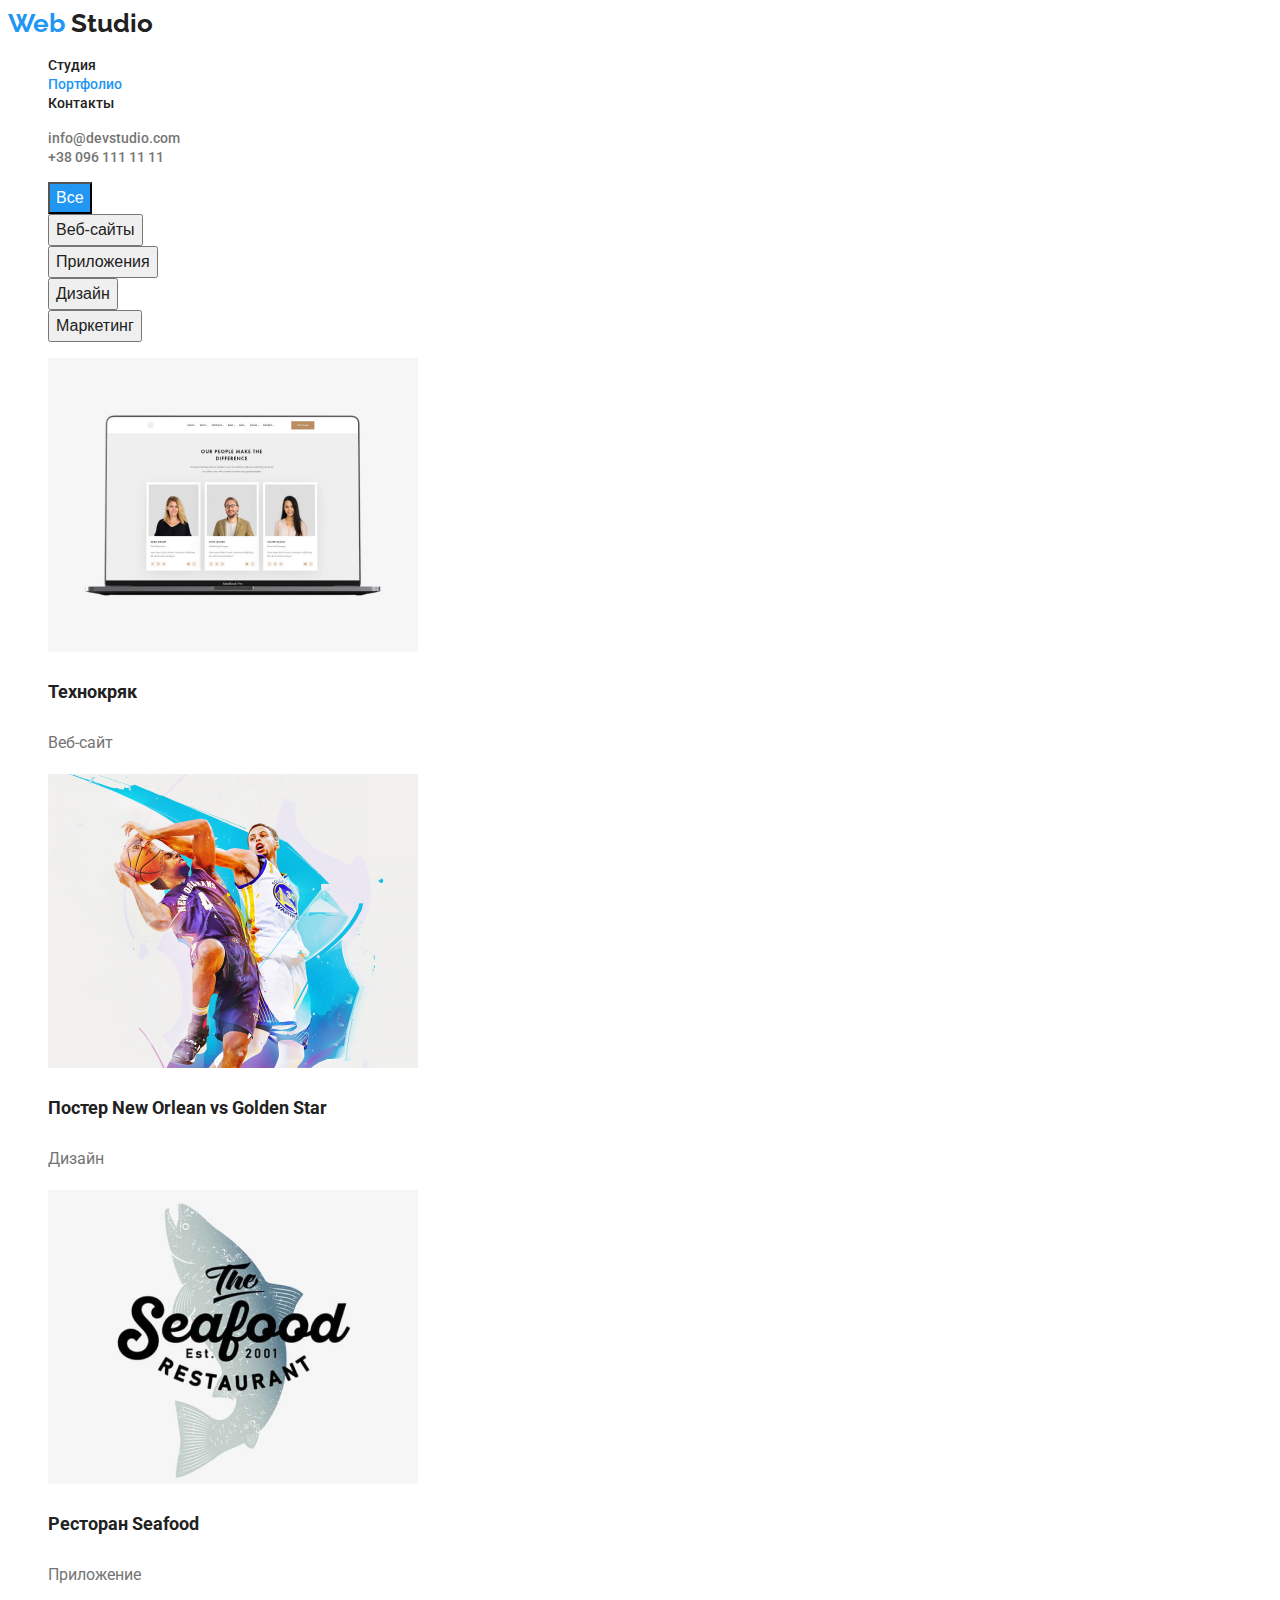
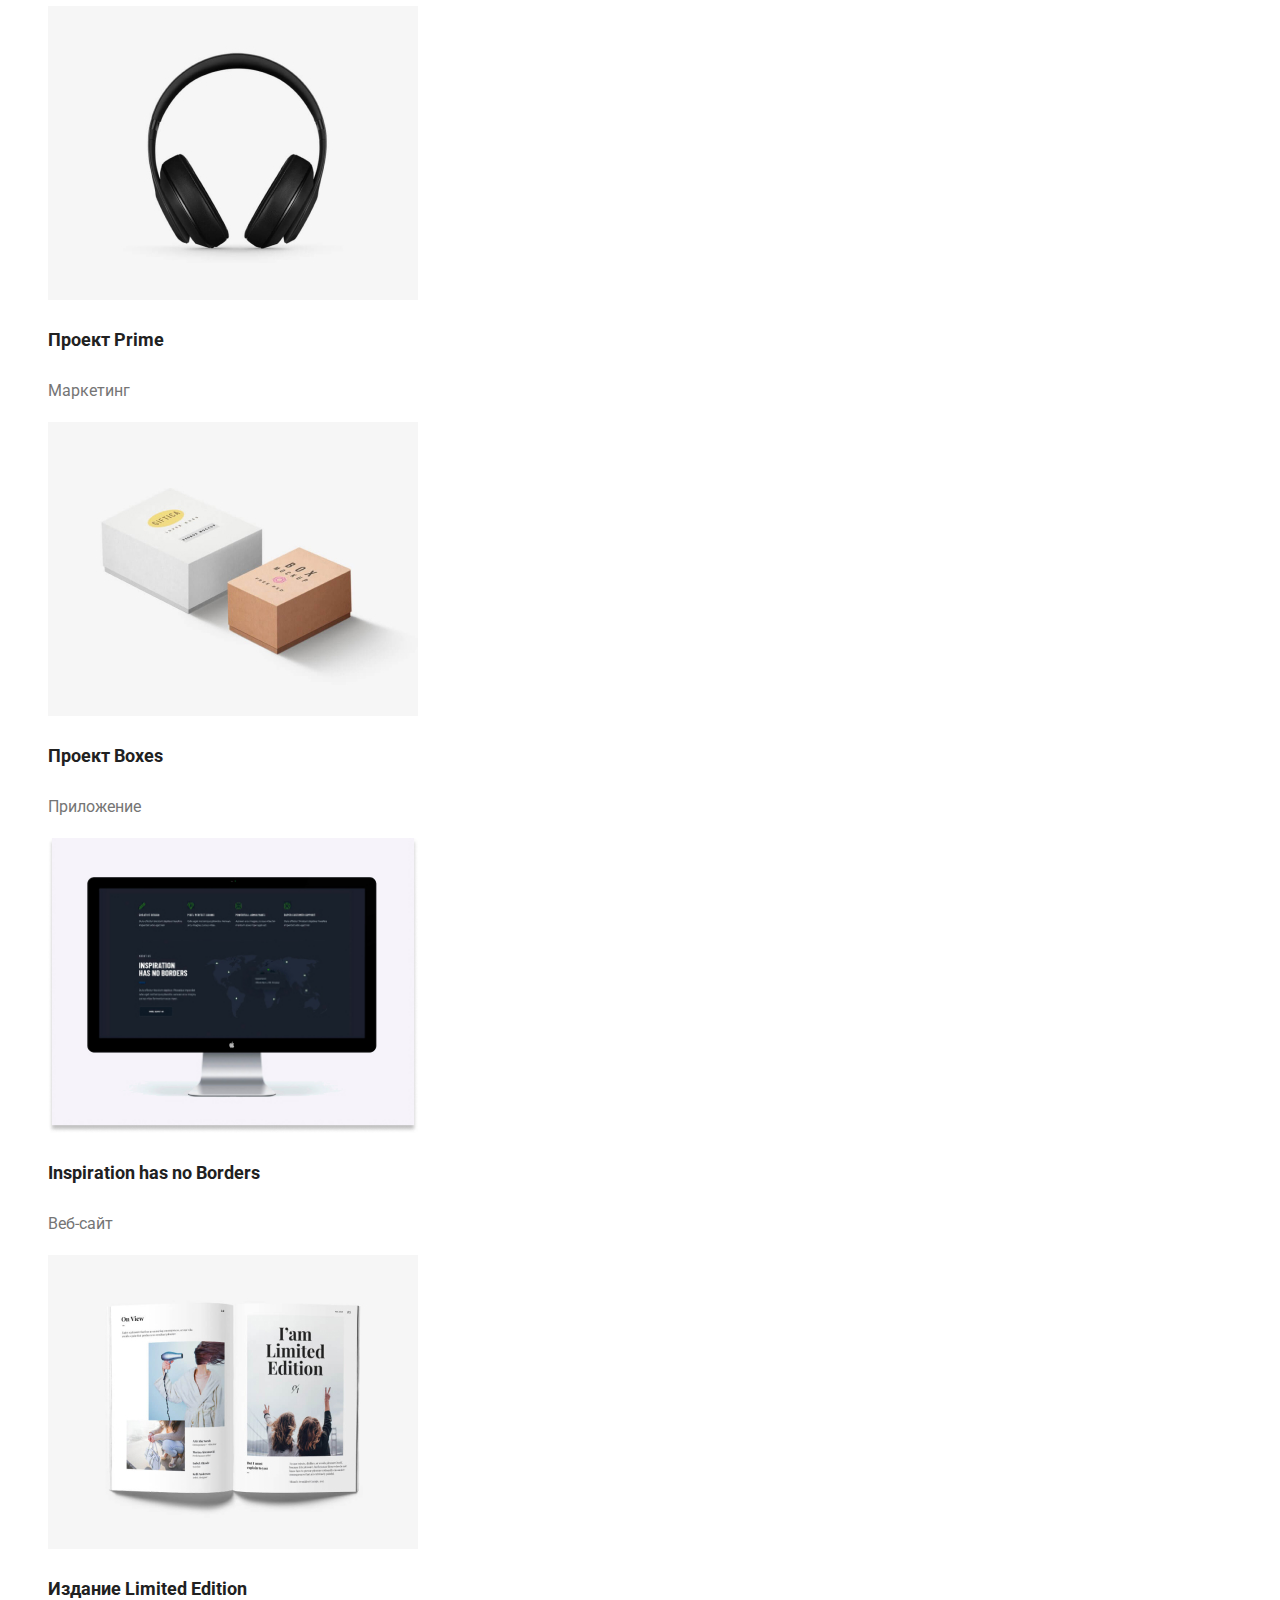
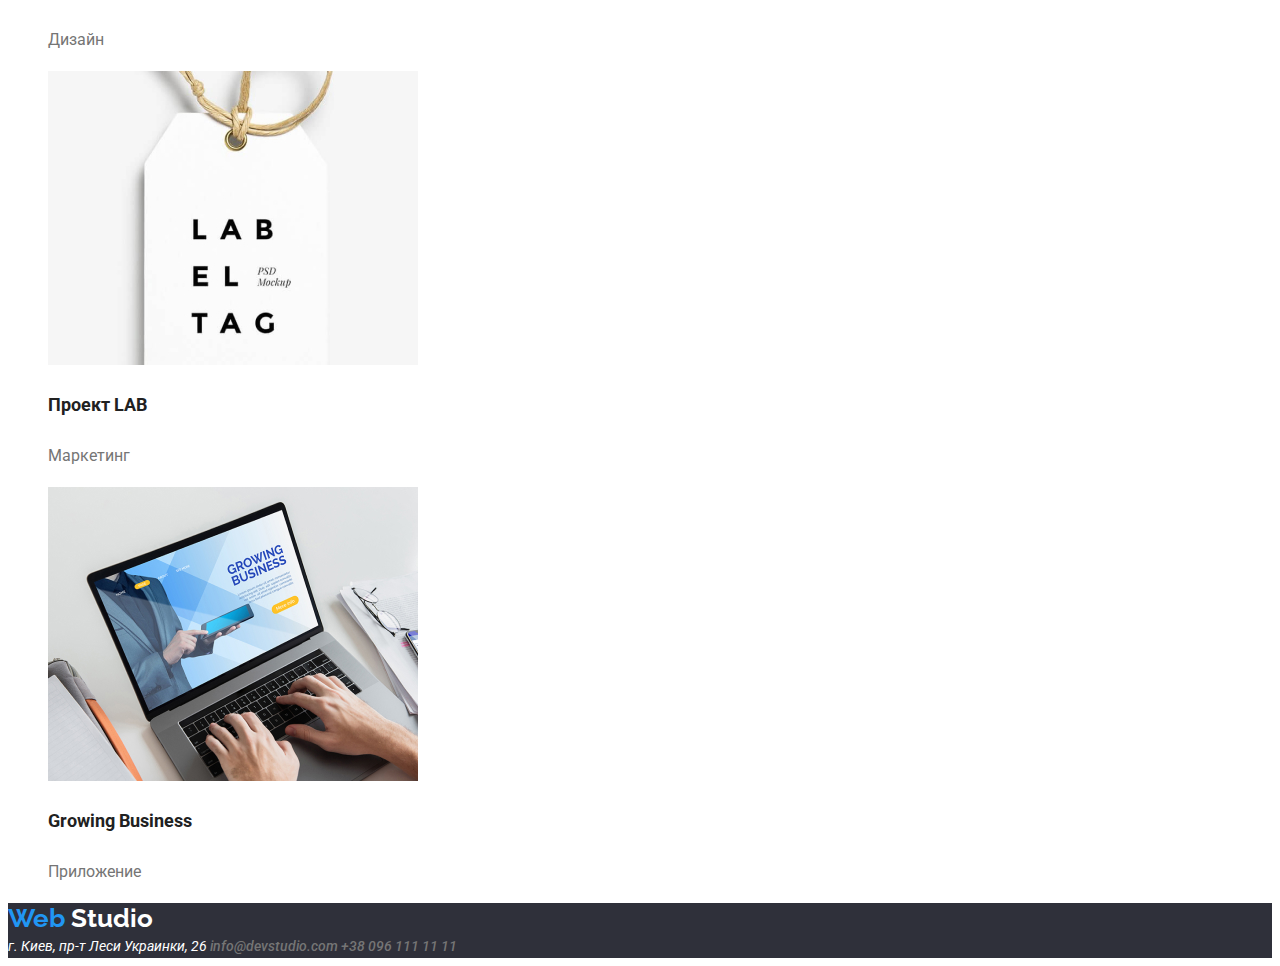
==== portfolio.html @ be925498 "-goit-markup-hw-02" ====
<!DOCTYPE html>
<html lang="ru">
  <head>
    <meta charset="UTF-8" />
    <meta http-equiv="X-UA-Compatible" content="IE=edge" />
    <meta name="viewport" content="width=device-width, initial-scale=1.0" />
    <title>Document</title>
    <link
      href="https://fonts.googleapis.com/css2?family=Raleway:wght@700&family=Roboto:wght@400;500;700;900&display=swap"
      rel="stylesheet"
    />
    <link rel="stylesheet" href="./css/styles.css" />
  </head>
  <body>
    <!-- Шапка-->
    <header class="header">
      <nav class="header-nav">
        <a href="" class="logo-web"
          >Web <span class="logo-studio">Studio</span>
        </a>
        <ul class="main-menu">
          <li><a href="./index.html" class="main-menu-item">Студия</a></li>
          <li>
            <a href="./portfolio.html" class="main-menu-item current">Портфолио</a>
          </li>
          <li><a href="" class="main-menu-item">Контакты</a></li>
        </ul>
      </nav>
      <ul>
        <li>
          <a href="info@devstudio.com" class="menu-contacts"
            >info@devstudio.com</a
          >
        </li>
        <li>
          <a href="tel:+380961111111" class="menu-contacts"
            >+38 096 111 11 11</a
          >
        </li>
      </ul>
    </header>
    <!--Наши услуги-->
    <main class="portfolio">
      <section class="portfolio-section">
        <ul class="filters-list">
          <li class="filtres-sublist"><button type="button" class="portfolio-button carrent">Все</button></li>
          <li class="filtres-sublist"><button type="button" class="portfolio-button">Веб-сайты</button></li>
          <li class="filtres-sublist"><button type="button" class="portfolio-button">Приложения</button></li>
          <li class="filtres-sublist"><button type="button" class="portfolio-button">Дизайн</button></li>
          <li class="filtres-sublist"><button type="button" class="portfolio-button">Маркетинг</button></li>
        </ul>

        <ul class="project-list">
          <li class="project-sublist">
            <img src="./images/img(4).jpg" alt="Технокряк" width="370" />
            <h3  class="portfolio-title">Технокряк</h3>
            <p  class="portfolio-text">Веб-сайт</p>
          </li>
          <li class="project-sublist">
            <img
              src="./images/img(5).jpg"
              alt="Постер New Orlean vs Golden Star"
              width="370"
            />
            <h3 class="portfolio-title">Постер New Orlean vs Golden Star</h3>
            <p class="portfolio-text">Дизайн</p>
          </li>
          <li class="project-sublist">
            <img src="./images/img(6).jpg" alt="Ресторан Seafood" width="370" />
            <h3 class="portfolio-title">Ресторан Seafood</h3>
            <p class="portfolio-text">Приложение</p>
          </li>
          <li class="project-sublist">
            <img src="./images/img(7).jpg" alt="Проект Prime" width="370" />
            <h3 class="portfolio-title">Проект Prime</h3>
            <p class="portfolio-text">Маркетинг</p>
          </li>
          <li class="project-sublist">
            <img src="./images/img(8).jpg" alt="Проект Boxes" width="370" />
            <h3 class="portfolio-title">Проект Boxes</h3>
            <p class="portfolio-text">Приложение</p>
          </li>
          <li class="project-sublist">
            <img
              src="./images/img(9).jpg"
              alt="Inspiration has no Borders"
              width="370"
            />
            <h3 class="portfolio-title" lang="eu">Inspiration has no Borders</h3>
            <p class="portfolio-text">Веб-сайт</p>
          </li>
          <li class="project-sublist">
            <img
              src="./images/img(10).jpg"
              alt="Издание Limited Edition"
              width="370"
            />
            <h3 class="portfolio-title">Издание Limited Edition</h3>
            <p class="portfolio-text">Дизайн</p>
          </li class="project-sublist">
          <li>
            <img src="./images/img(11).jpg" alt="Проект LAB" width="370" />
            <h3 class="portfolio-title">Проект LAB</h3>
            <p class="portfolio-text">Маркетинг</p>
          </li>
          <li class="project-sublist">
            <img
              src="./images/img(12).jpg"
              alt="Growing Business"
              width="370"
            />
            <h3 class="portfolio-title" lang="eu">Growing Business</h3>
            <p class="portfolio-text">Приложение</p>
          </li>
        </ul>
      </section>
    </main>
    <!--Футер-->
    <footer class="footer">
      <a href="" class="logo-web"
          >Web <span class="logo-studio-footer">Studio</span></a>
      <address class="address">
        г. Киев, пр-т Леси Украинки, 26
        <a href="info@devstudio.com" class="menu-contacts">info@devstudio.com</a>
        <a href="tel:+380961111111" class="menu-contacts">+38 096 111 11 11</a>
      </address>
    </footer>
  </body>
</html>
---- css/styles.css ----
:root {
  --primary-text-color: #212121;
  --title-text-color: #757575;
  --accent-color: #2196f3;
  --white-color: #ffffff;
  --dark-background: #2f303a;
  --light-background: #f5f4fa;
}

body {
  font-family: "Roboto", sans-serif;
  background-color: var(--white-color);
  color: var(--primary-text-color);
}
ul {
  list-style: none;
}

/* Футер */
.logo-web {
  font-family: Raleway;
  color: var(--accent-color);
  font-family: Raleway;
  font-weight: bold;
  font-size: 26px;
  line-height: 1.2;
  text-decoration: none;
}

.logo-studio {
  color: var(--primary-text-color);
}

.main-menu-item {
  color: var(--primary-text-color);
  font-weight: 500;
  font-size: 14px;
  line-height: 1.14;
  text-decoration: none;
}
.main-menu-item:hover,
.main-menu-item:focus {
  color: var(--accent-color);
}

.main-menu-item.current {
  color: var(--accent-color);
}

.menu-contacts {
  font-weight: 500;
  font-size: 14px;
  line-height: 1.14;
  color: var(--title-text-color);
  text-decoration: none;
}

.menu-contacts:focus,
.menu-contacts:hover {
  color: var(--accent-color);
}

/* Герой */
.hero {
  background: var(--dark-background);
}

.hero-title {
  font-weight: 900;
  font-size: 44px;
  line-height: 1.36;
  text-align: center;
  color: var(--white-color);
}
button {
  text-align: center;
}

.hero-button {
  color: var(--white-color);
  border-radius: 4px;
  font-size: 16px;
  line-height: 1.87;
  background: var(--accent-color);
  font-weight: bold;
  cursor: pointer;
}

.hero-button:hover,
.hero-button:focus {
  color: var(--white-color);
}

/* Особенности */
.section-title {
  font-weight: 700;
  color: var(--primary-text-color);
  font-weight: bold;
  font-size: 14px;
  line-height: 1.14;
}

.section-text {
  font-family: Raleway;
  font-weight: 400;
  font-size: 14px;
  line-height: 1.5;
  color: var(--title-text-color);
}

/* Вид деятельности */

.our-activity {
  text-align: center;
  font-weight: bold;
  font-size: 36px;
  line-height: 1.16;
  color: var(--primary-text-color);
}

/* Наши сотрудники */
.team {
  background: var(--light-background);
}

.our-team {
  text-align: center;
  font-weight: bold;
  font-size: 36px;
  line-height: 1.16;
  color: var(--primary-text-color);
}

.name {
  text-align: center;
  font-style: normal;
  font-weight: 500;
  font-size: 16px;
  line-height: 1.18;
  color: var(--primary-text-color);
}

.profession {
  text-align: center;
  font-size: 16px;
  line-height: 1.18;
  color: var(--title-text-color);
}

/* Футер */
.footer {
  background: var(--dark-background);
}

.logo-studio-footer {
  color: var(--white-color);
}

.address {
  font-weight: normal;
  font-size: 14px;
  line-height: 1.71;
  color: var(--white-color);
}

/* Портфолио страница */
.filtres-sublist {
  background: var(--white-color);
  border-radius: 4px;
}

.portfolio-button:hover,
.portfolio-button:focus {
  color: var(--white-color);
  background-color: var(--accent-color);
  cursor: pointer;
}

.portfolio-button {
  color: var(--primary-text-color);
  font-weight: 500;
  font-size: 16px;
  line-height: 1.62;
}
.portfolio-button.carrent {
  color: var(--white-color);
  background-color: var(--accent-color);
}

/* Наши услуги */
.portfolio-title {
  font-weight: bold;
  font-size: 18px;
  line-height: 36px;
  color: var(--primary-text-color);
}

.portfolio-text {
  font-size: 16px;
  line-height: 30px;
  color: var(--title-text-color);
}
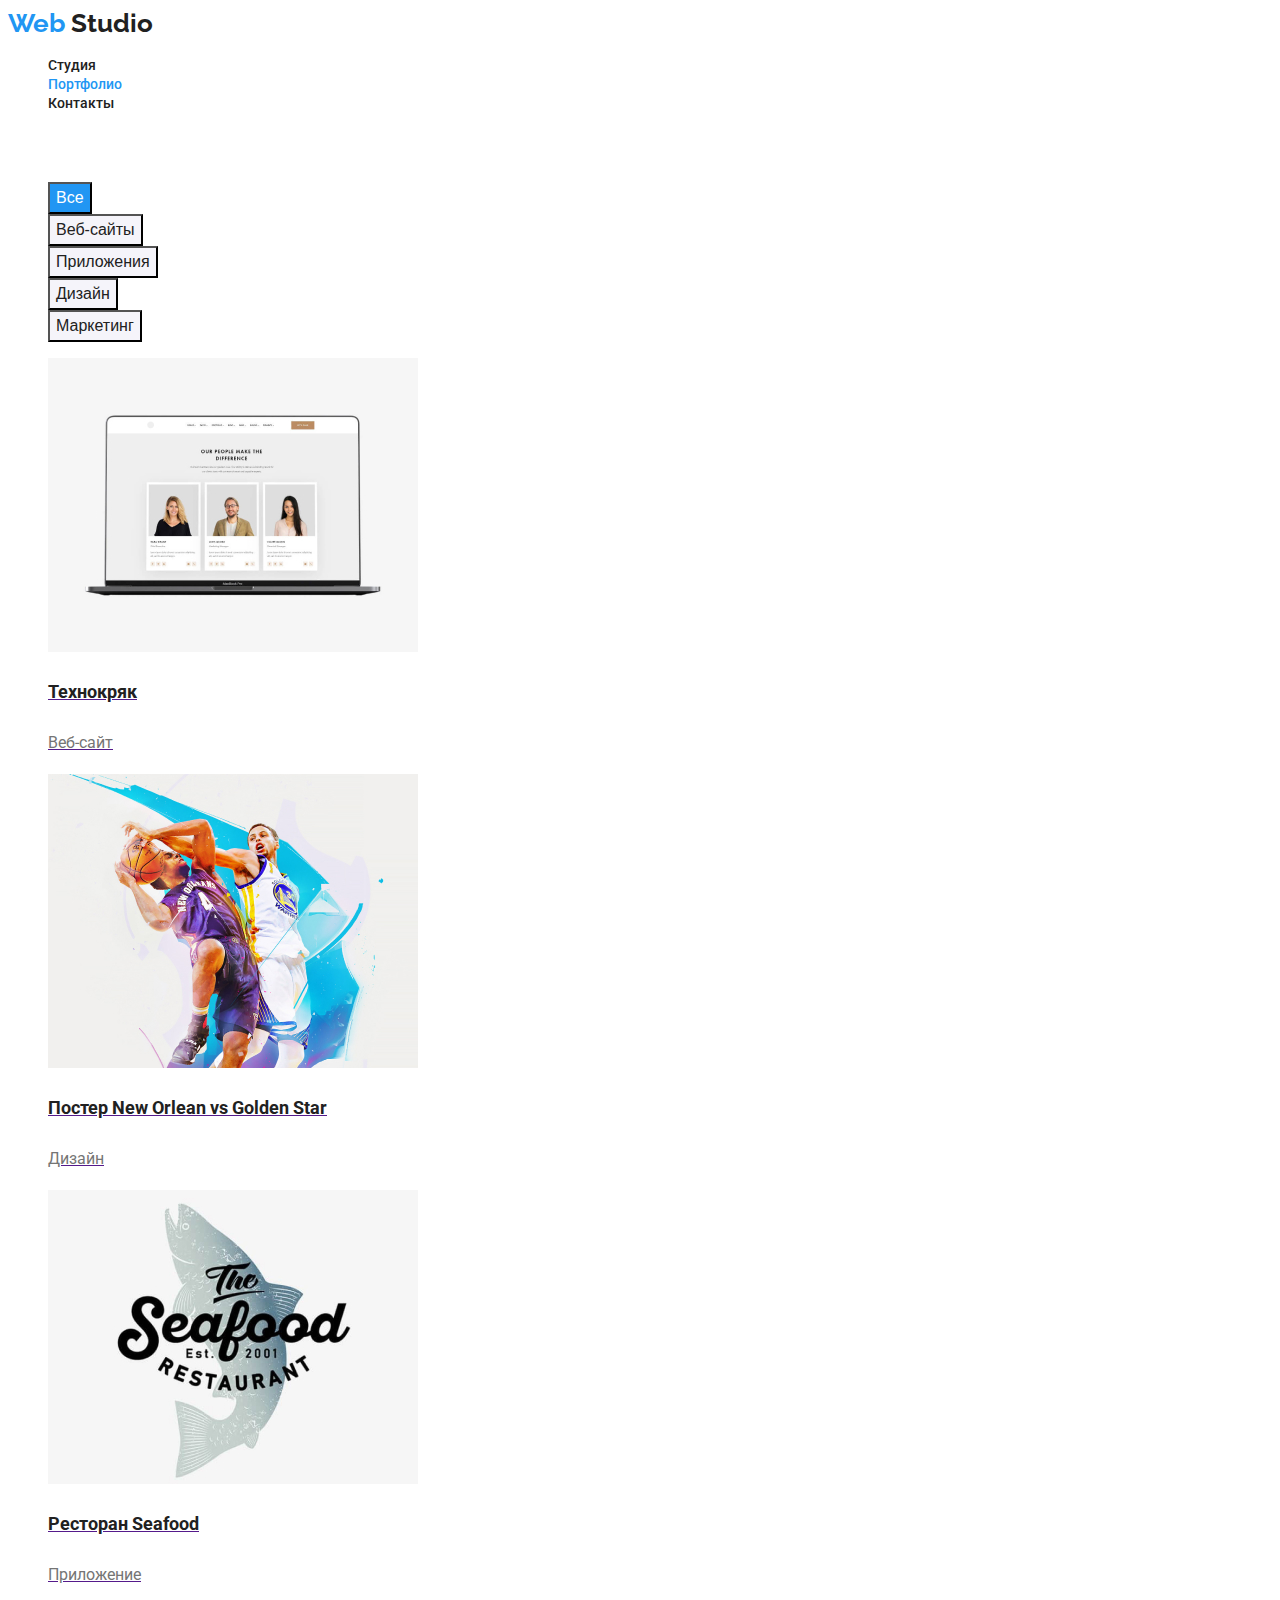
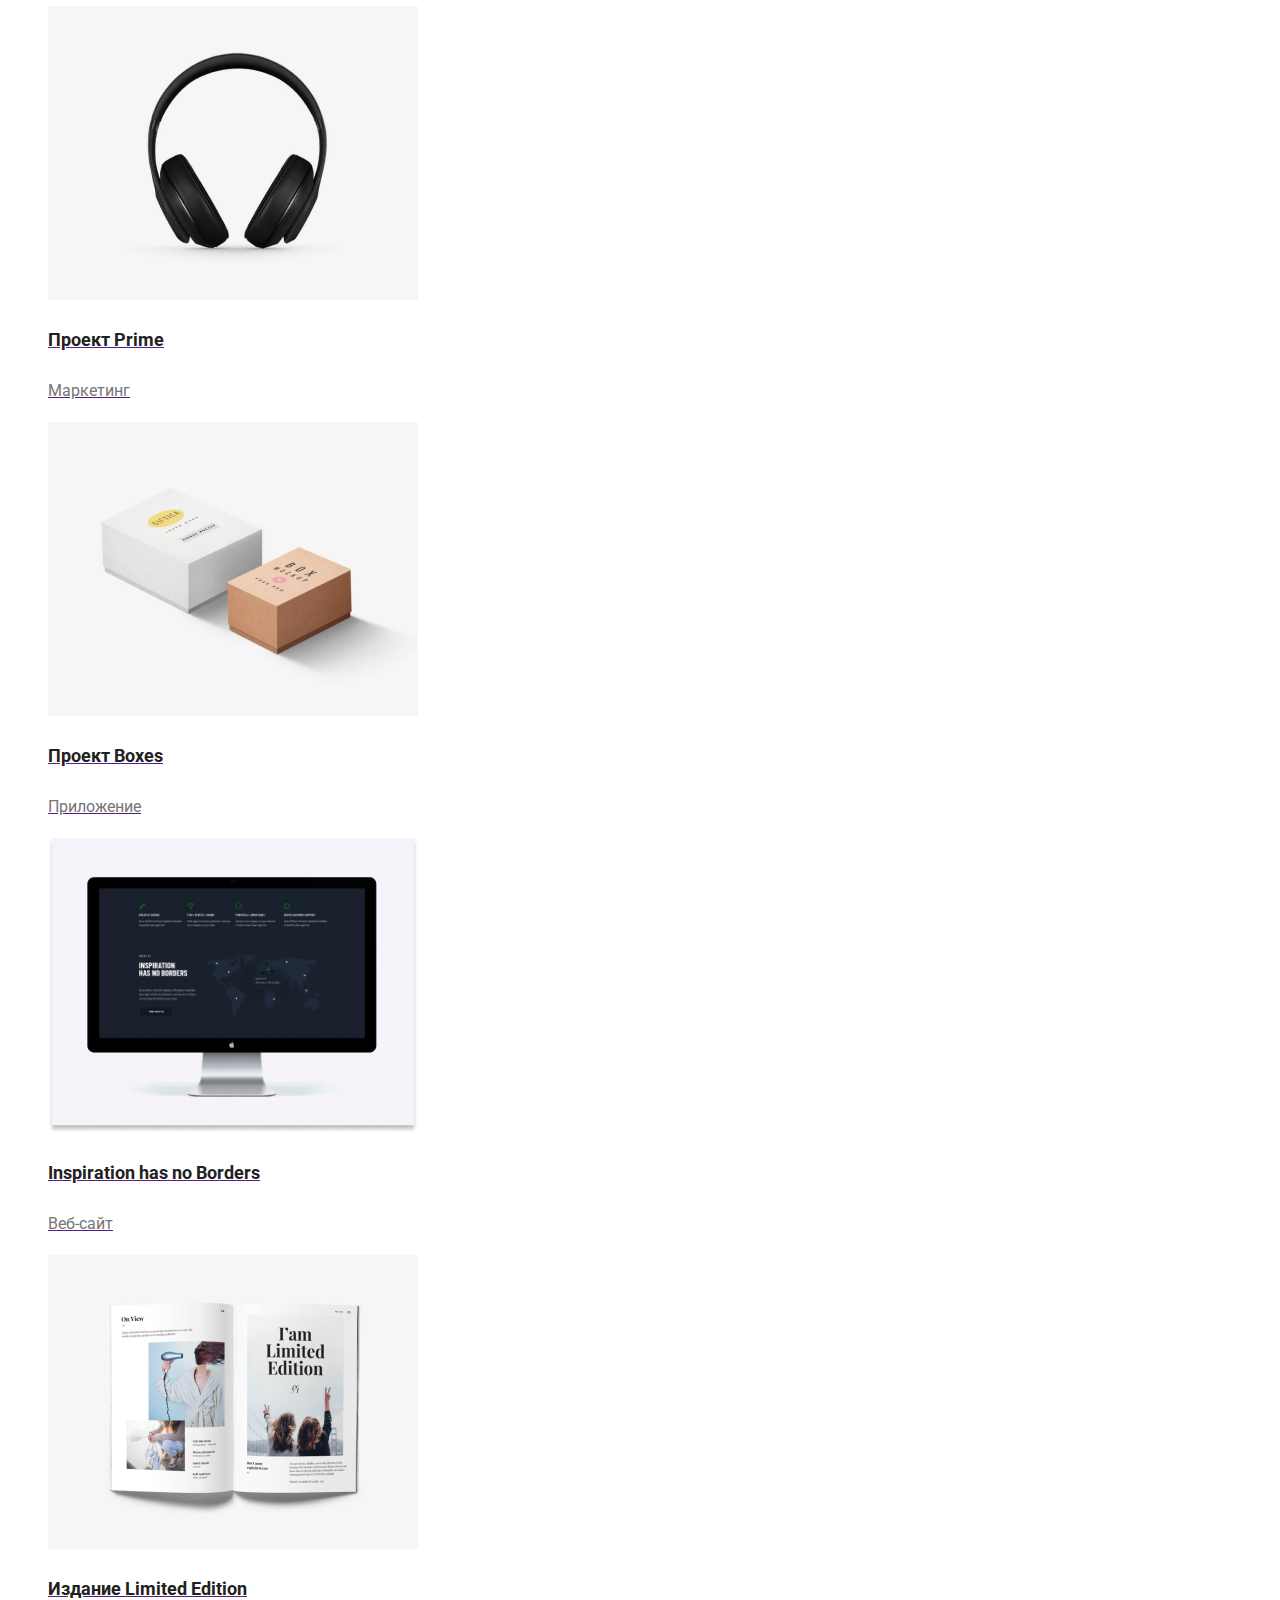
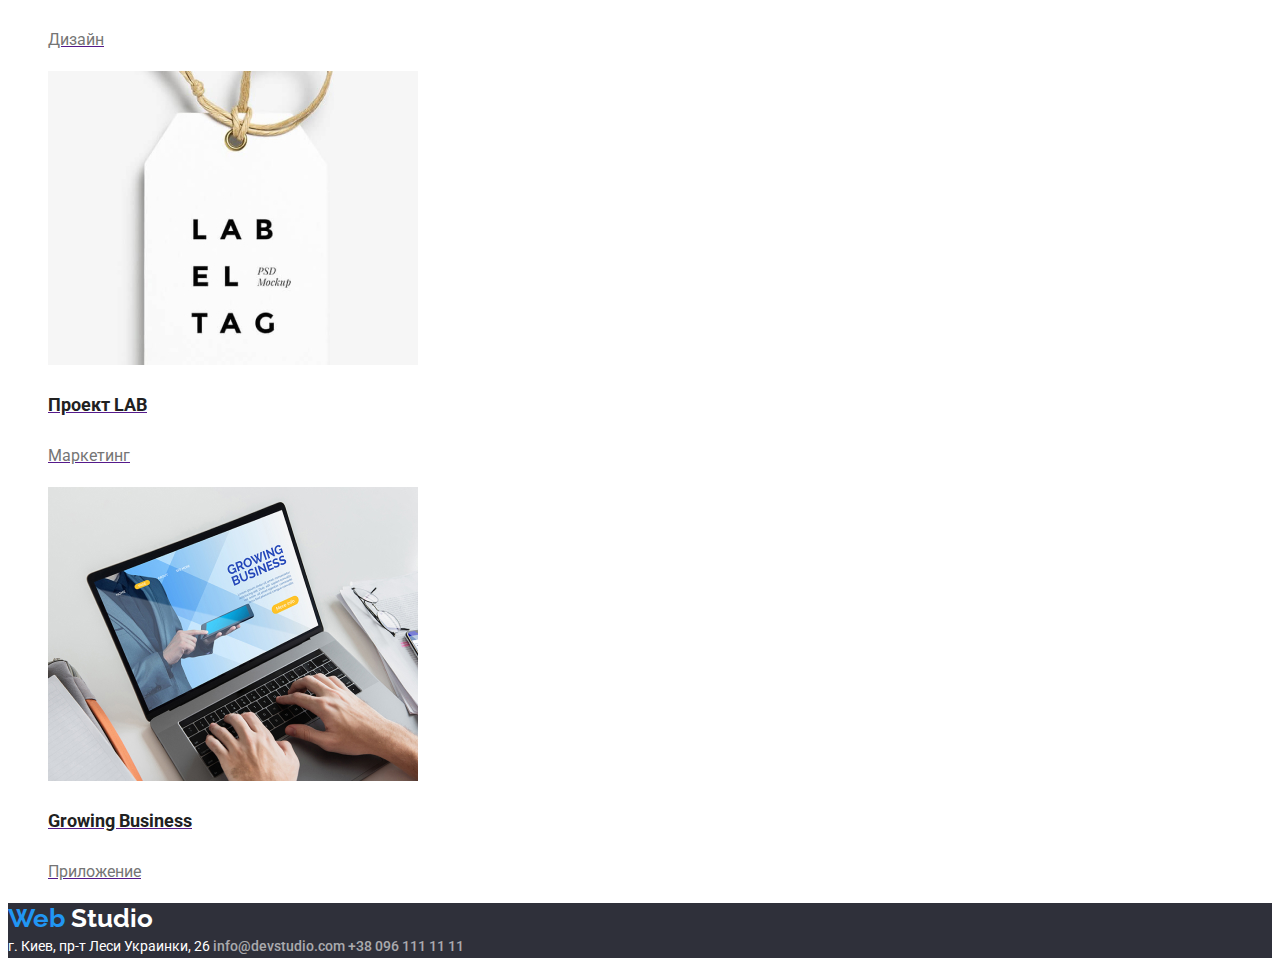
==== commit 109fed9f: "-goit-markup-hw-02" ====
--- a/portfolio.html
+++ b/portfolio.html
@@ -21,7 +21,9 @@
         <ul class="main-menu">
           <li><a href="./index.html" class="main-menu-item">Студия</a></li>
           <li>
-            <a href="./portfolio.html" class="main-menu-item current">Портфолио</a>
+            <a href="./portfolio.html" class="main-menu-item current"
+              >Портфолио</a
+            >
           </li>
           <li><a href="" class="main-menu-item">Контакты</a></li>
         </ul>
@@ -39,78 +41,113 @@
         </li>
       </ul>
     </header>
+
     <!--Наши услуги-->
     <main class="portfolio">
       <section class="portfolio-section">
         <ul class="filters-list">
-          <li class="filtres-sublist"><button type="button" class="portfolio-button carrent">Все</button></li>
-          <li class="filtres-sublist"><button type="button" class="portfolio-button">Веб-сайты</button></li>
-          <li class="filtres-sublist"><button type="button" class="portfolio-button">Приложения</button></li>
-          <li class="filtres-sublist"><button type="button" class="portfolio-button">Дизайн</button></li>
-          <li class="filtres-sublist"><button type="button" class="portfolio-button">Маркетинг</button></li>
+          <li class="filtres-sublist">
+            <button type="button" class="portfolio-button carrent">Все</button>
+          </li>
+          <li class="filtres-sublist">
+            <button type="button" class="portfolio-button">Веб-сайты</button>
+          </li>
+          <li class="filtres-sublist">
+            <button type="button" class="portfolio-button">Приложения</button>
+          </li>
+          <li class="filtres-sublist">
+            <button type="button" class="portfolio-button">Дизайн</button>
+          </li>
+          <li class="filtres-sublist">
+            <button type="button" class="portfolio-button">Маркетинг</button>
+          </li>
         </ul>
-
+        
         <ul class="project-list">
           <li class="project-sublist">
-            <img src="./images/img(4).jpg" alt="Технокряк" width="370" />
-            <h3  class="portfolio-title">Технокряк</h3>
-            <p  class="portfolio-text">Веб-сайт</p>
+            <a href="">
+              <img src="./images/img(4).jpg" alt="Технокряк" width="370" />
+              <h3 class="portfolio-title">Технокряк</h3>
+              <p class="portfolio-text">Веб-сайт</p>
+            </a>
           </li>
           <li class="project-sublist">
-            <img
-              src="./images/img(5).jpg"
-              alt="Постер New Orlean vs Golden Star"
-              width="370"
-            />
-            <h3 class="portfolio-title">Постер New Orlean vs Golden Star</h3>
-            <p class="portfolio-text">Дизайн</p>
+            <a href="">
+              <img
+                src="./images/img(5).jpg"
+                alt="Постер New Orlean vs Golden Star"
+                width="370"
+              />
+              <h3 class="portfolio-title">Постер New Orlean vs Golden Star</h3>
+              <p class="portfolio-text">Дизайн</p>
+            </a>
           </li>
           <li class="project-sublist">
-            <img src="./images/img(6).jpg" alt="Ресторан Seafood" width="370" />
-            <h3 class="portfolio-title">Ресторан Seafood</h3>
-            <p class="portfolio-text">Приложение</p>
+            <a href="">
+              <img
+                src="./images/img(6).jpg"
+                alt="Ресторан Seafood"
+                width="370"
+              />
+              <h3 class="portfolio-title">Ресторан Seafood</h3>
+              <p class="portfolio-text">Приложение</p>
+            </a>
           </li>
           <li class="project-sublist">
-            <img src="./images/img(7).jpg" alt="Проект Prime" width="370" />
-            <h3 class="portfolio-title">Проект Prime</h3>
-            <p class="portfolio-text">Маркетинг</p>
+            <a href="">
+              <img src="./images/img(7).jpg" alt="Проект Prime" width="370" />
+              <h3 class="portfolio-title">Проект Prime</h3>
+              <p class="portfolio-text">Маркетинг</p>
+            </a>
           </li>
           <li class="project-sublist">
-            <img src="./images/img(8).jpg" alt="Проект Boxes" width="370" />
-            <h3 class="portfolio-title">Проект Boxes</h3>
-            <p class="portfolio-text">Приложение</p>
+            <a href="">
+              <img src="./images/img(8).jpg" alt="Проект Boxes" width="370" />
+              <h3 class="portfolio-title">Проект Boxes</h3>
+              <p class="portfolio-text">Приложение</p>
+            </a>
           </li>
           <li class="project-sublist">
-            <img
-              src="./images/img(9).jpg"
-              alt="Inspiration has no Borders"
-              width="370"
-            />
-            <h3 class="portfolio-title" lang="eu">Inspiration has no Borders</h3>
-            <p class="portfolio-text">Веб-сайт</p>
+            <a href="">
+              <img
+                src="./images/img(9).jpg"
+                alt="Inspiration has no Borders"
+                width="370"
+              />
+              <h3 class="portfolio-title" lang="eu">
+                Inspiration has no Borders
+              </h3>
+              <p class="portfolio-text">Веб-сайт</p>
+            </a>
           </li>
           <li class="project-sublist">
-            <img
-              src="./images/img(10).jpg"
-              alt="Издание Limited Edition"
-              width="370"
-            />
-            <h3 class="portfolio-title">Издание Limited Edition</h3>
-            <p class="portfolio-text">Дизайн</p>
-          </li class="project-sublist">
-          <li>
-            <img src="./images/img(11).jpg" alt="Проект LAB" width="370" />
-            <h3 class="portfolio-title">Проект LAB</h3>
-            <p class="portfolio-text">Маркетинг</p>
+            <a href="">
+              <img
+                src="./images/img(10).jpg"
+                alt="Издание Limited Edition"
+                width="370"
+              />
+              <h3 class="portfolio-title">Издание Limited Edition</h3>
+              <p class="portfolio-text">Дизайн</p>
+            </a>
           </li>
           <li class="project-sublist">
-            <img
-              src="./images/img(12).jpg"
-              alt="Growing Business"
-              width="370"
-            />
-            <h3 class="portfolio-title" lang="eu">Growing Business</h3>
-            <p class="portfolio-text">Приложение</p>
+            <a href="">
+              <img src="./images/img(11).jpg" alt="Проект LAB" width="370" />
+              <h3 class="portfolio-title">Проект LAB</h3>
+              <p class="portfolio-text">Маркетинг</p>
+            </a>
+          </li>
+          <li class="project-sublist">
+            <a href="">
+              <img
+                src="./images/img(12).jpg"
+                alt="Growing Business"
+                width="370"
+              />
+              <h3 class="portfolio-title" lang="eu">Growing Business</h3>
+              <p class="portfolio-text">Приложение</p>
+            </a>
           </li>
         </ul>
       </section>
@@ -118,10 +155,13 @@
     <!--Футер-->
     <footer class="footer">
       <a href="" class="logo-web"
-          >Web <span class="logo-studio-footer">Studio</span></a>
+        >Web <span class="logo-studio-footer">Studio</span></a
+      >
       <address class="address">
         г. Киев, пр-т Леси Украинки, 26
-        <a href="info@devstudio.com" class="menu-contacts">info@devstudio.com</a>
+        <a href="info@devstudio.com" class="menu-contacts"
+          >info@devstudio.com</a
+        >
         <a href="tel:+380961111111" class="menu-contacts">+38 096 111 11 11</a>
       </address>
     </footer>
--- a/css/styles.css
+++ b/css/styles.css
@@ -5,6 +5,8 @@
   --white-color: #ffffff;
   --dark-background: #2f303a;
   --light-background: #f5f4fa;
+  --hero-button-background: #0560aa;
+  --footer-address-color: rgba(255, 255, 255, 0.6);
 }
 
 body {
@@ -63,6 +65,7 @@
 /* Герой */
 .hero {
   background: var(--dark-background);
+  text-align: center;
 }
 
 .hero-title {
@@ -71,10 +74,9 @@
   line-height: 1.36;
   text-align: center;
   color: var(--white-color);
-}
-button {
-  text-align: center;
-}
+  text-transform: uppercase;
+}
+
 
 .hero-button {
   color: var(--white-color);
@@ -88,7 +90,7 @@
 
 .hero-button:hover,
 .hero-button:focus {
-  color: var(--white-color);
+  background-color: var(--hero-button-background);
 }
 
 /* Особенности */
@@ -98,10 +100,10 @@
   font-weight: bold;
   font-size: 14px;
   line-height: 1.14;
+  text-transform: uppercase;
 }
 
 .section-text {
-  font-family: Raleway;
   font-weight: 400;
   font-size: 14px;
   line-height: 1.5;
@@ -160,10 +162,15 @@
   font-weight: normal;
   font-size: 14px;
   line-height: 1.71;
-  color: var(--white-color);
+  font-style: normal;
+  color: var(--white-color);
+}
+.menu-contacts {
+  color: var(--footer-address-color);
 }
 
 /* Портфолио страница */
+
 .filtres-sublist {
   background: var(--white-color);
   border-radius: 4px;
@@ -173,7 +180,6 @@
 .portfolio-button:focus {
   color: var(--white-color);
   background-color: var(--accent-color);
-  cursor: pointer;
 }
 
 .portfolio-button {
@@ -181,6 +187,7 @@
   font-weight: 500;
   font-size: 16px;
   line-height: 1.62;
+  background-color: var(--light-background);
 }
 .portfolio-button.carrent {
   color: var(--white-color);
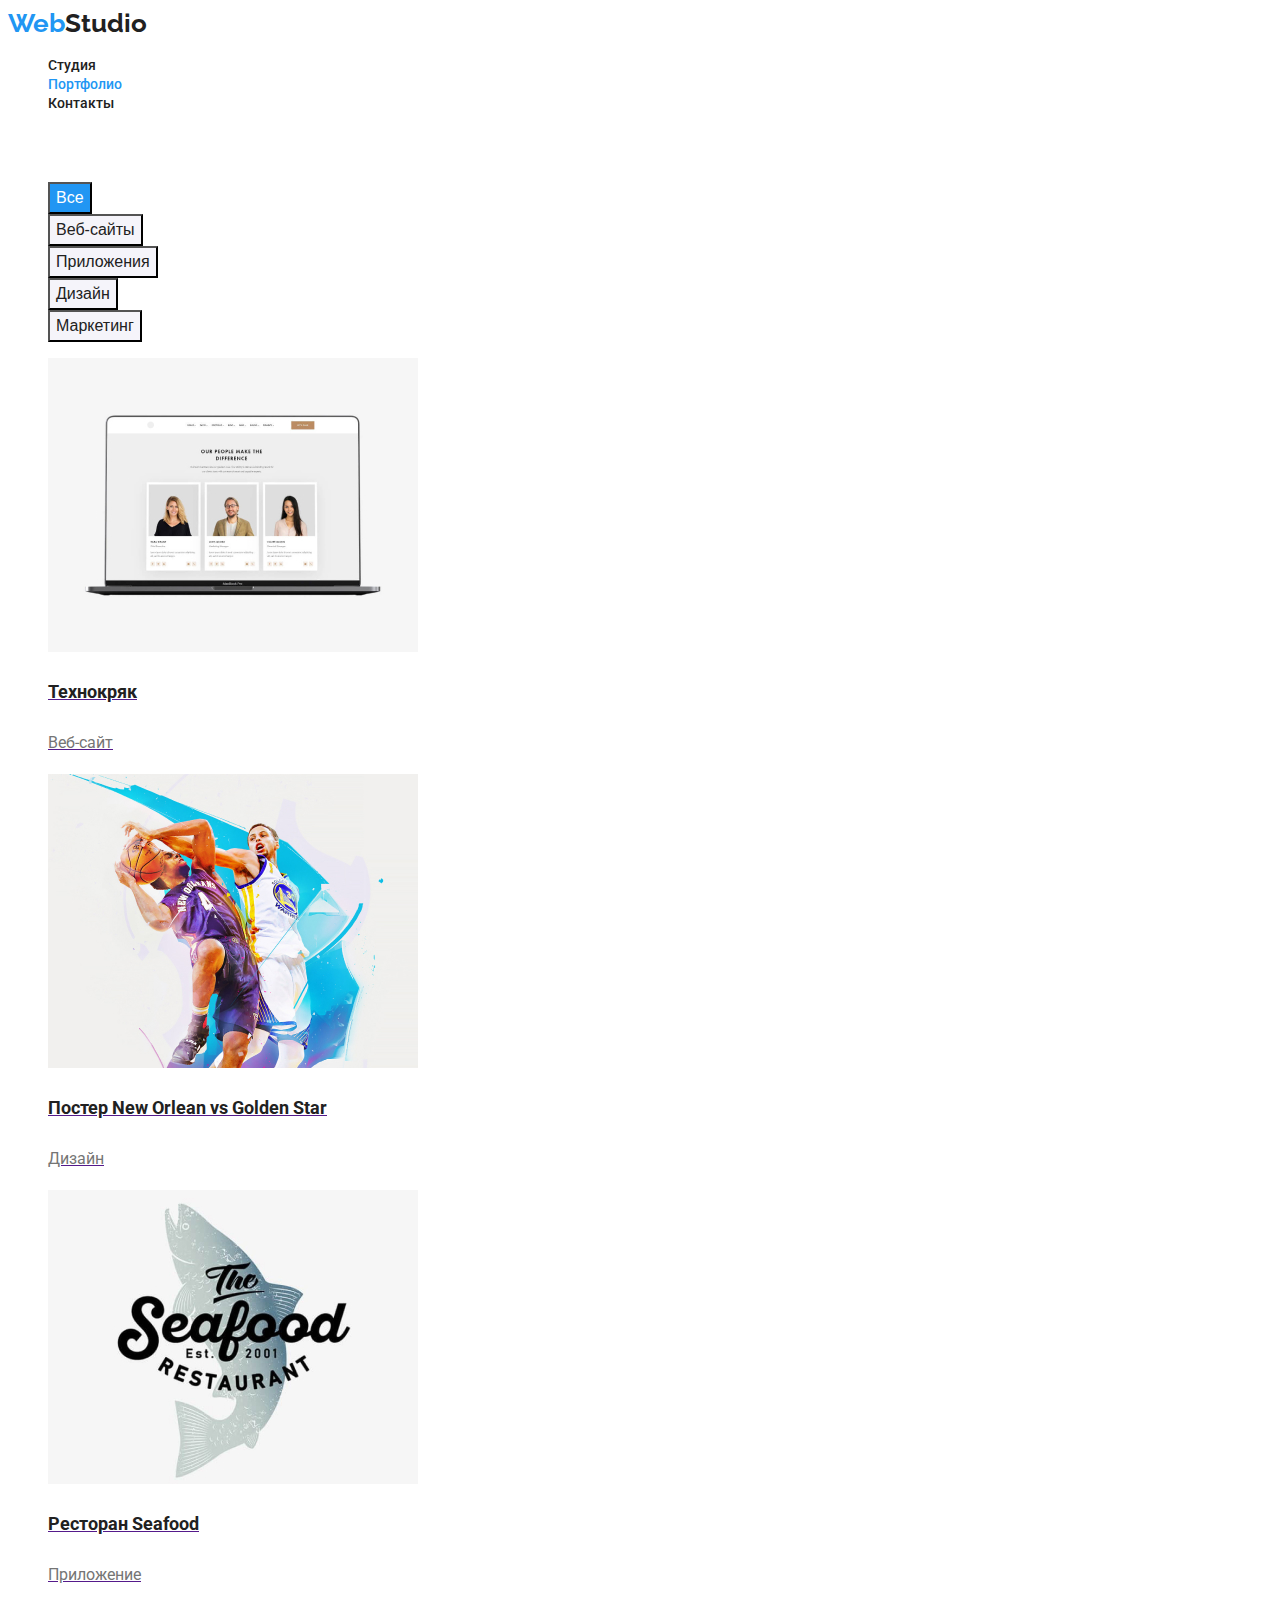
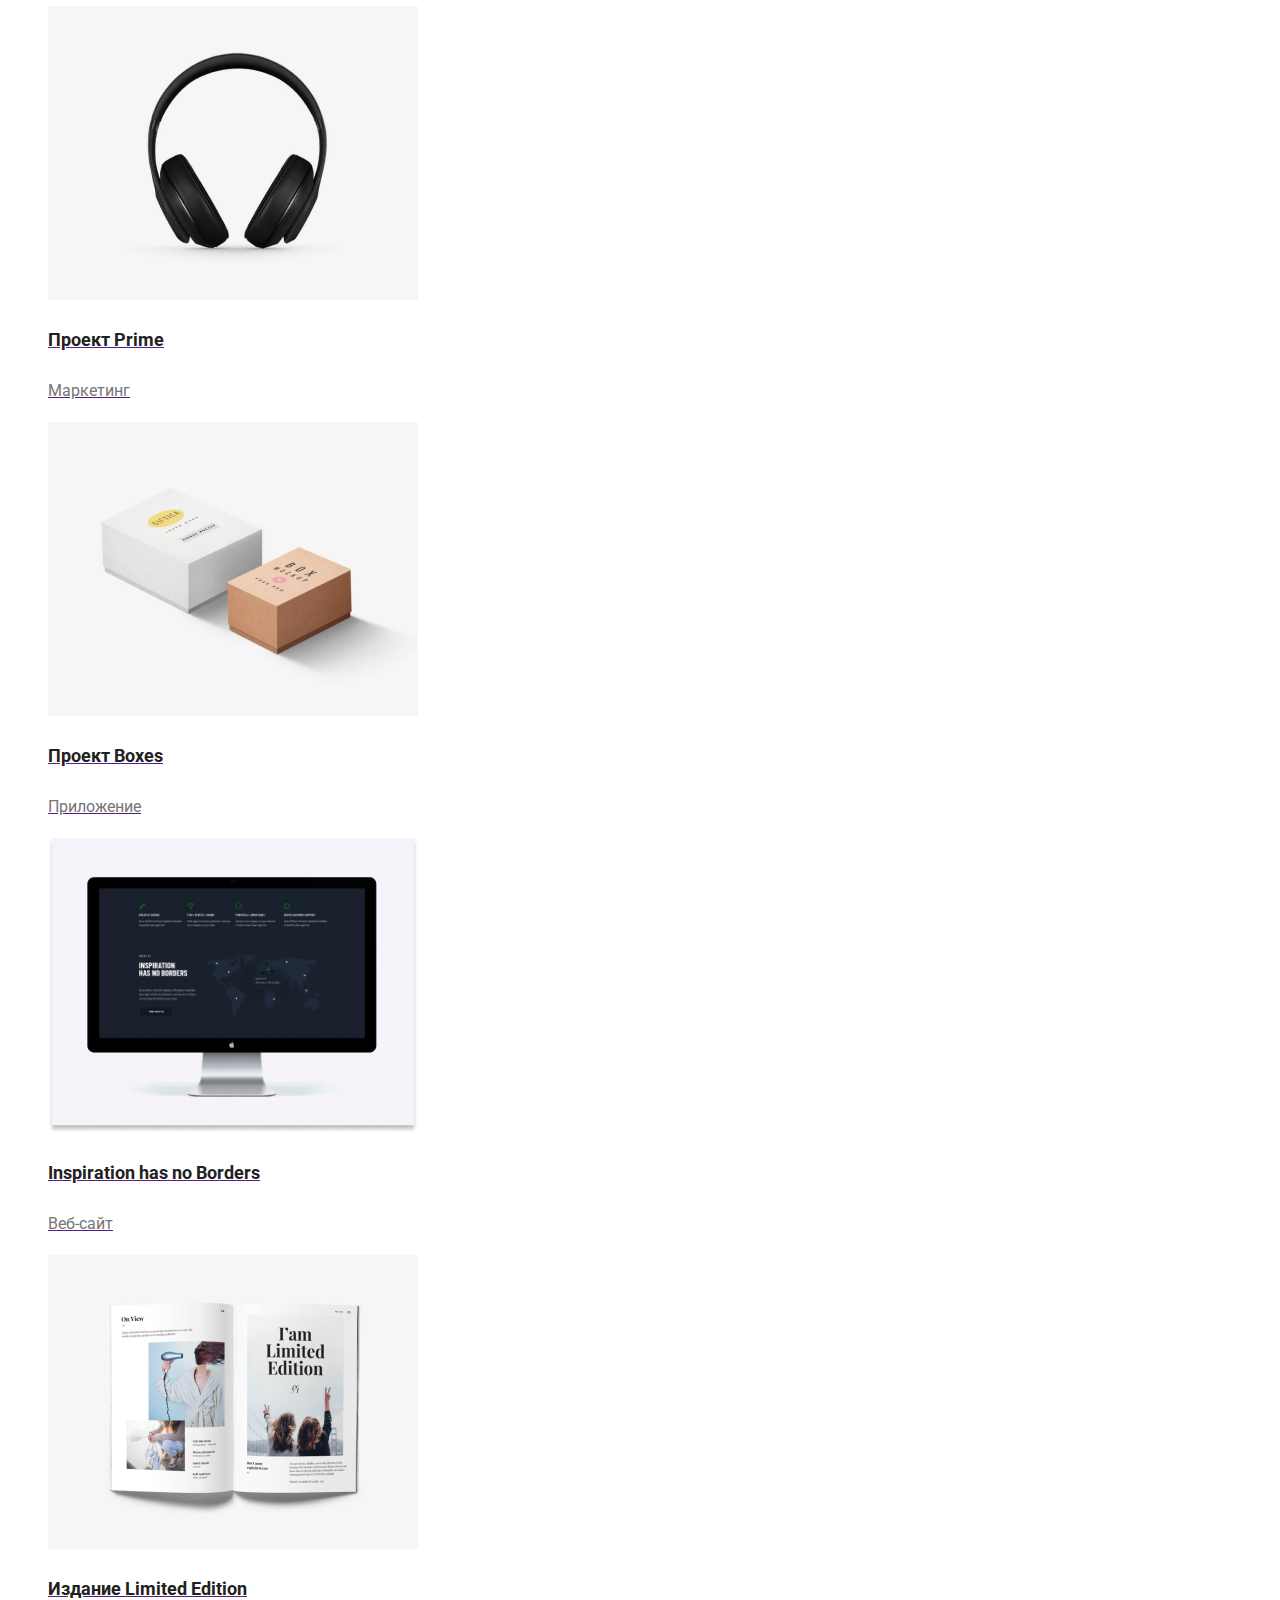
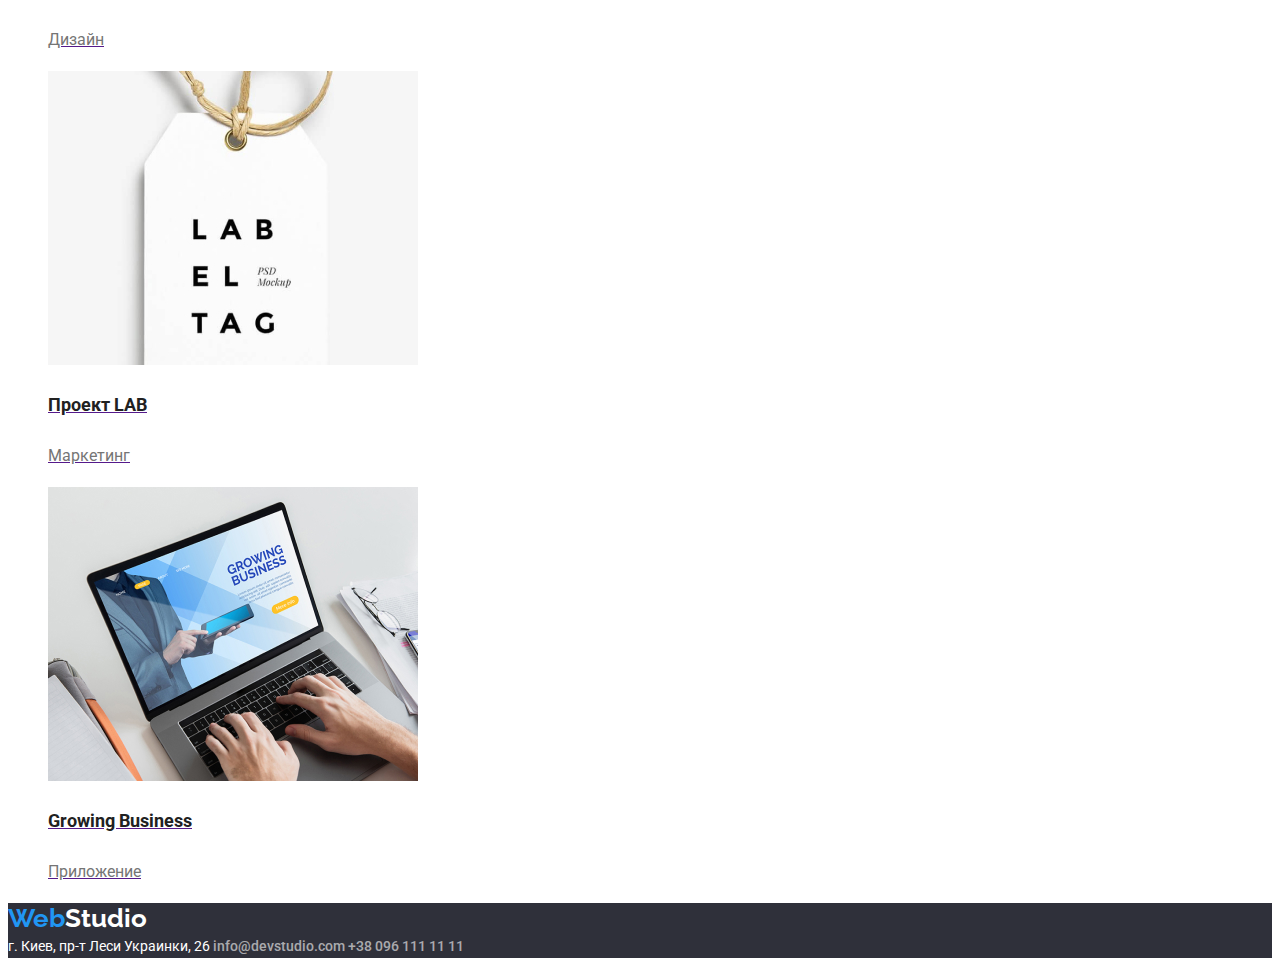
==== commit 6beb3847: "-goit-markup-hw-02" ====
--- a/portfolio.html
+++ b/portfolio.html
@@ -16,7 +16,7 @@
     <header class="header">
       <nav class="header-nav">
         <a href="" class="logo-web"
-          >Web <span class="logo-studio">Studio</span>
+          >Web<span class="logo-studio">Studio</span>
         </a>
         <ul class="main-menu">
           <li><a href="./index.html" class="main-menu-item">Студия</a></li>
@@ -62,7 +62,7 @@
             <button type="button" class="portfolio-button">Маркетинг</button>
           </li>
         </ul>
-        
+
         <ul class="project-list">
           <li class="project-sublist">
             <a href="">
@@ -155,7 +155,7 @@
     <!--Футер-->
     <footer class="footer">
       <a href="" class="logo-web"
-        >Web <span class="logo-studio-footer">Studio</span></a
+        >Web<span class="logo-studio-footer">Studio</span></a
       >
       <address class="address">
         г. Киев, пр-т Леси Украинки, 26
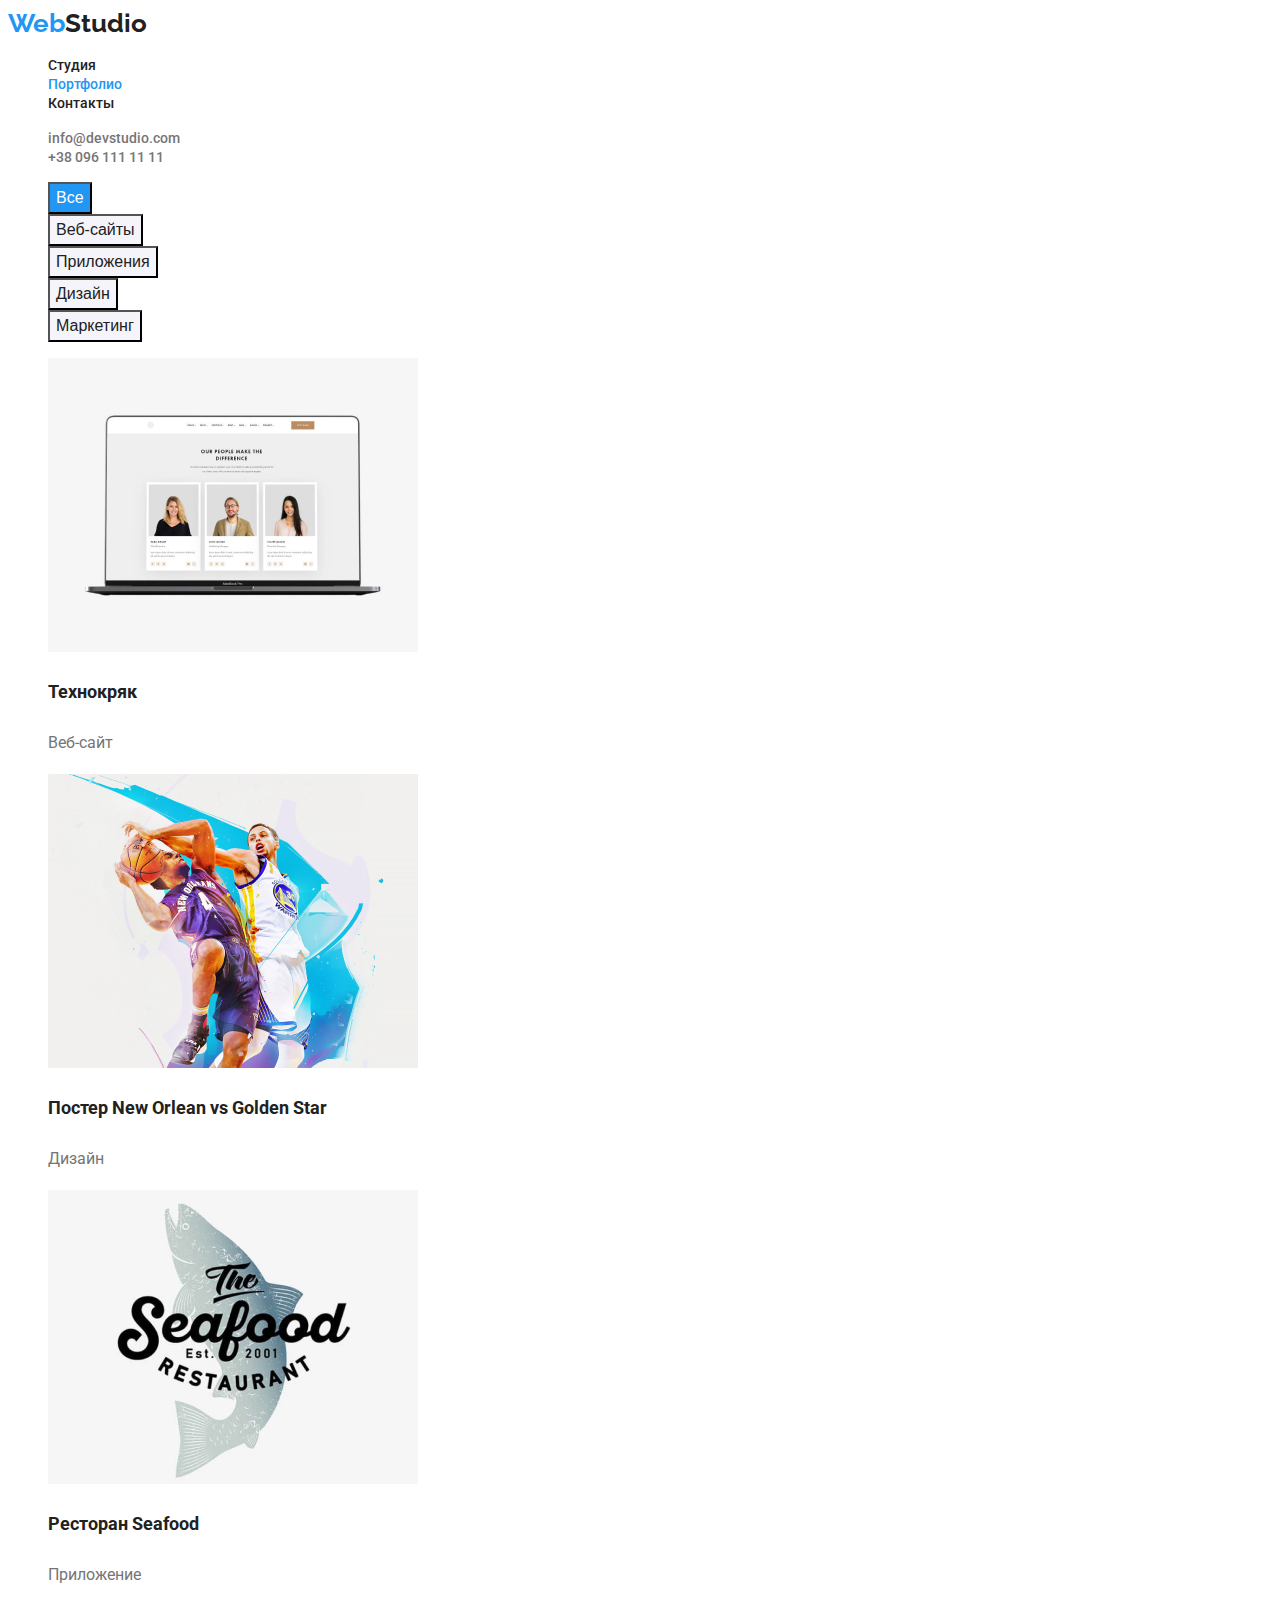
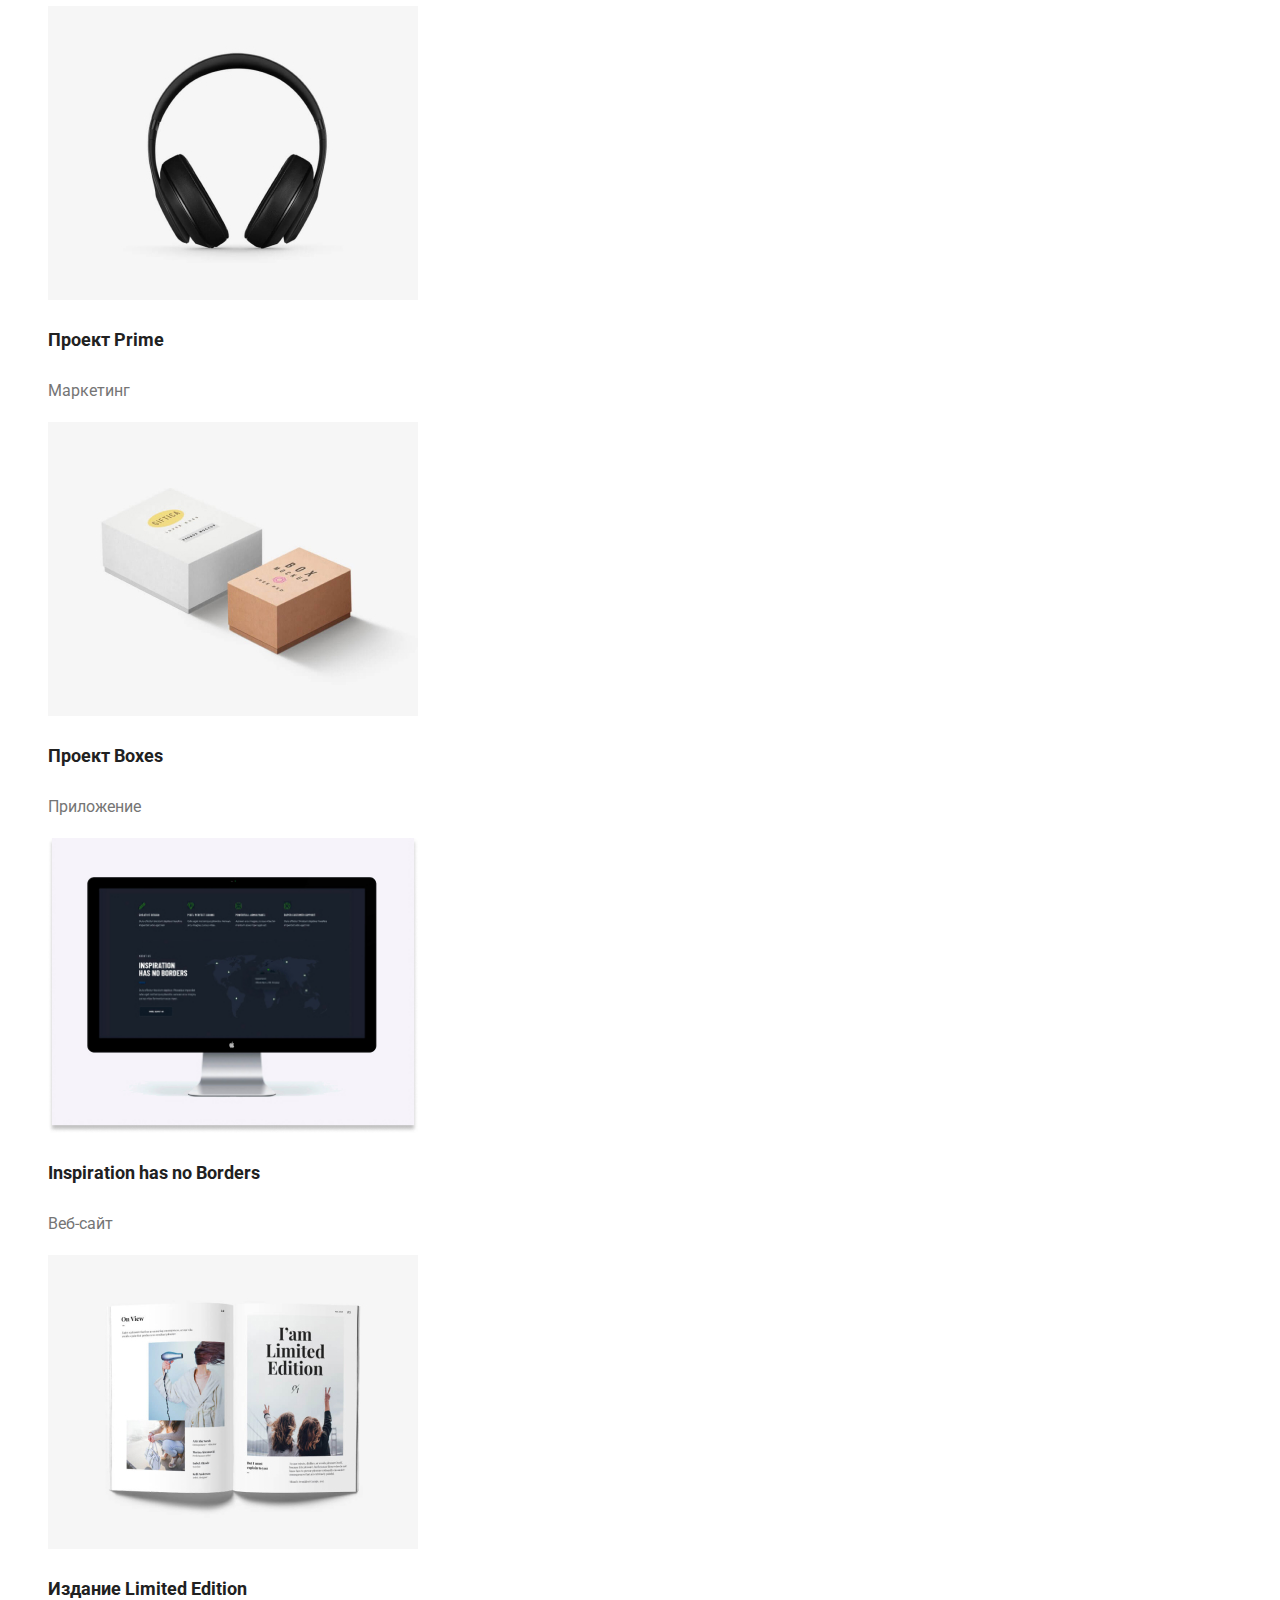
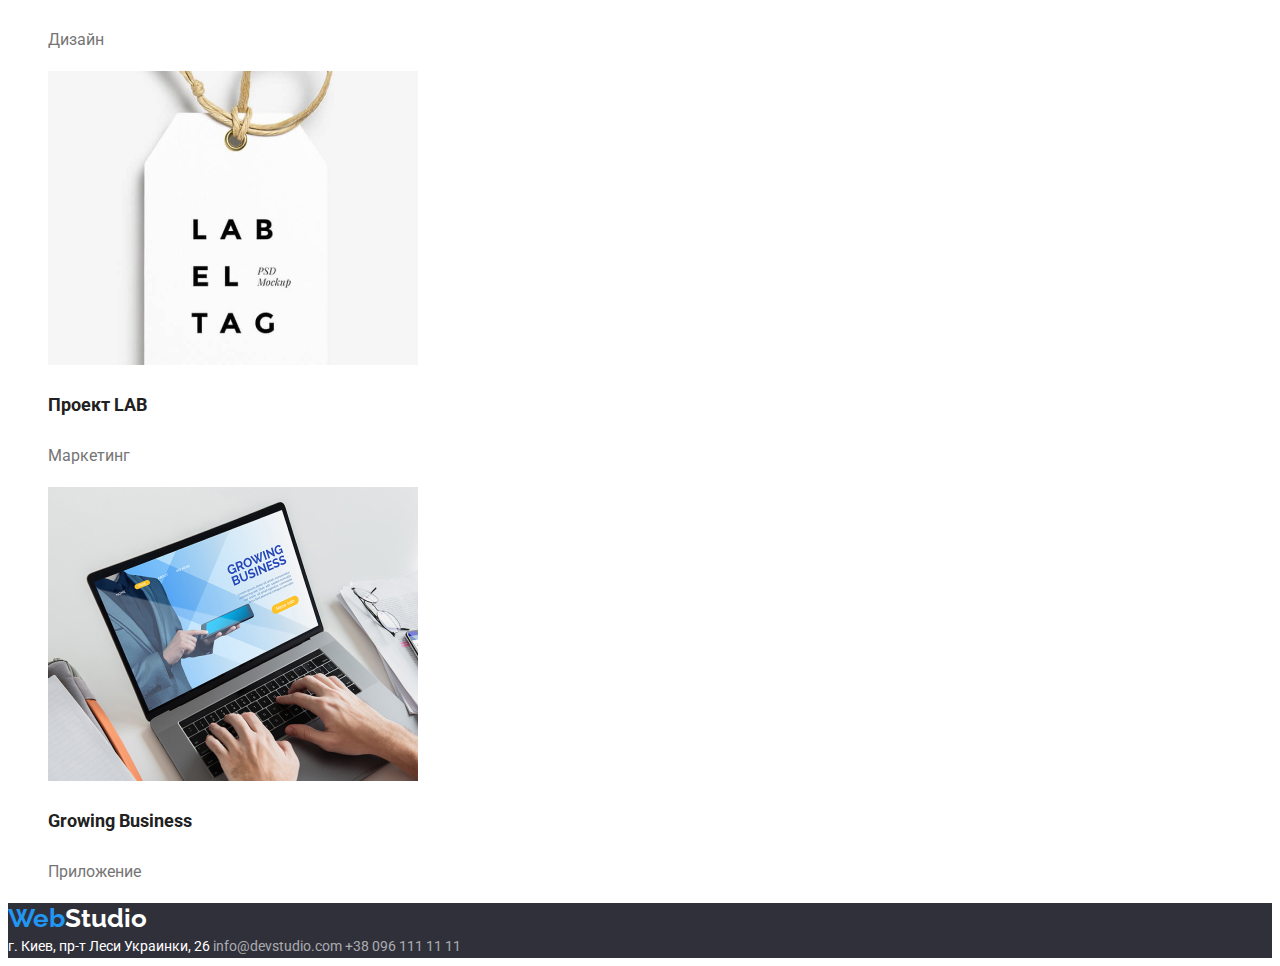
==== commit d018bc63: "-goit-markup-hw-02" ====
--- a/portfolio.html
+++ b/portfolio.html
@@ -65,25 +65,26 @@
 
         <ul class="project-list">
           <li class="project-sublist">
-            <a href="">
+            <a href="" class="project-sublist-link">
               <img src="./images/img(4).jpg" alt="Технокряк" width="370" />
               <h3 class="portfolio-title">Технокряк</h3>
               <p class="portfolio-text">Веб-сайт</p>
             </a>
           </li>
           <li class="project-sublist">
-            <a href="">
+            <a href="" class="project-sublist-link">
               <img
                 src="./images/img(5).jpg"
                 alt="Постер New Orlean vs Golden Star"
                 width="370"
               />
+
               <h3 class="portfolio-title">Постер New Orlean vs Golden Star</h3>
               <p class="portfolio-text">Дизайн</p>
             </a>
           </li>
           <li class="project-sublist">
-            <a href="">
+            <a href="" class="project-sublist-link">
               <img
                 src="./images/img(6).jpg"
                 alt="Ресторан Seafood"
@@ -94,21 +95,21 @@
             </a>
           </li>
           <li class="project-sublist">
-            <a href="">
+            <a href="" class="project-sublist-link">
               <img src="./images/img(7).jpg" alt="Проект Prime" width="370" />
               <h3 class="portfolio-title">Проект Prime</h3>
               <p class="portfolio-text">Маркетинг</p>
             </a>
           </li>
           <li class="project-sublist">
-            <a href="">
+            <a href="" class="project-sublist-link">
               <img src="./images/img(8).jpg" alt="Проект Boxes" width="370" />
               <h3 class="portfolio-title">Проект Boxes</h3>
               <p class="portfolio-text">Приложение</p>
             </a>
           </li>
           <li class="project-sublist">
-            <a href="">
+            <a href="" class="project-sublist-link">
               <img
                 src="./images/img(9).jpg"
                 alt="Inspiration has no Borders"
@@ -121,25 +122,26 @@
             </a>
           </li>
           <li class="project-sublist">
-            <a href="">
+            <a href="" class="project-sublist-link">
               <img
                 src="./images/img(10).jpg"
                 alt="Издание Limited Edition"
                 width="370"
               />
+
               <h3 class="portfolio-title">Издание Limited Edition</h3>
               <p class="portfolio-text">Дизайн</p>
             </a>
           </li>
           <li class="project-sublist">
-            <a href="">
+            <a href="" class="project-sublist-link">
               <img src="./images/img(11).jpg" alt="Проект LAB" width="370" />
               <h3 class="portfolio-title">Проект LAB</h3>
               <p class="portfolio-text">Маркетинг</p>
             </a>
           </li>
           <li class="project-sublist">
-            <a href="">
+            <a href="" class="project-sublist-link">
               <img
                 src="./images/img(12).jpg"
                 alt="Growing Business"
@@ -159,10 +161,10 @@
       >
       <address class="address">
         г. Киев, пр-т Леси Украинки, 26
-        <a href="info@devstudio.com" class="menu-contacts"
+        <a href="info@devstudio.com" class="menu-contacts-footer"
           >info@devstudio.com</a
         >
-        <a href="tel:+380961111111" class="menu-contacts">+38 096 111 11 11</a>
+        <a href="tel:+380961111111" class="menu-contacts-footer">+38 096 111 11 11</a>
       </address>
     </footer>
   </body>
--- a/css/styles.css
+++ b/css/styles.css
@@ -18,7 +18,8 @@
   list-style: none;
 }
 
-/* Футер */
+
+/* хедер */
 .logo-web {
   font-family: Raleway;
   color: var(--accent-color);
@@ -53,8 +54,8 @@
   font-weight: 500;
   font-size: 14px;
   line-height: 1.14;
-  color: var(--title-text-color);
-  text-decoration: none;
+  text-decoration: none;
+  color: var(--title-text-color);
 }
 
 .menu-contacts:focus,
@@ -165,8 +166,14 @@
   font-style: normal;
   color: var(--white-color);
 }
-.menu-contacts {
+
+.menu-contacts-footer{
   color: var(--footer-address-color);
+  text-decoration: none;
+}
+.menu-contacts-footer:hover,
+.menu-contacts-footer:focus{
+  color: var(--accent-color);
 }
 
 /* Портфолио страница */
@@ -193,7 +200,16 @@
   color: var(--white-color);
   background-color: var(--accent-color);
 }
-
+.project-sublist{
+  text-decoration: none;
+}
+
+.project-list{
+  text-decoration: none;
+}
+.project-sublist-link{
+   text-decoration: none;
+}
 /* Наши услуги */
 .portfolio-title {
   font-weight: bold;
